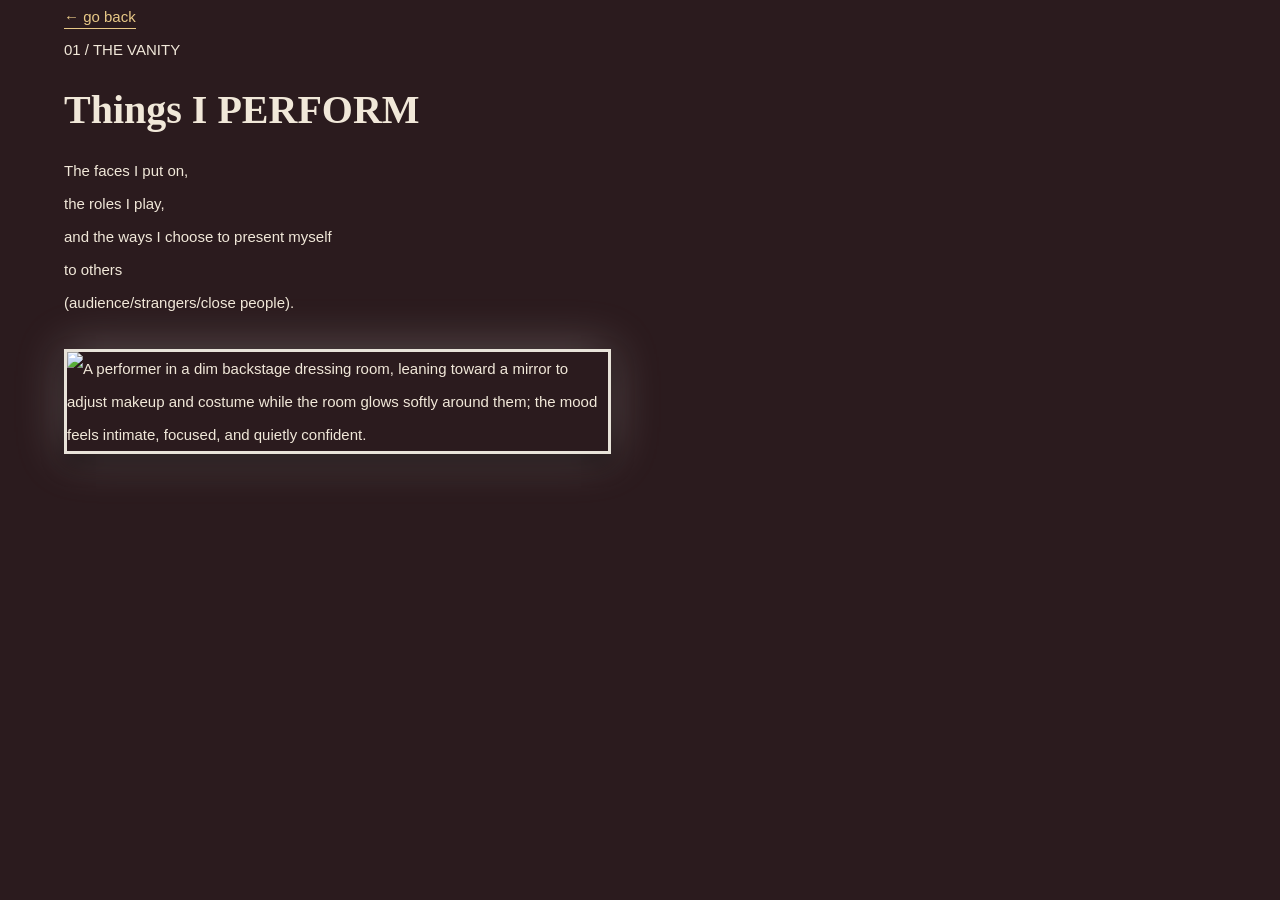
==== vanity.html @ a24becf7 "Add files via upload" ====
<!DOCTYPE html>
<html lang="en">
<head>
    <meta charset="UTF-8">
    <meta name="viewport" content="width=device-width, initial-scale=1.0">
    <title>Vanity | My Room</title>
    <link rel="stylesheet" href="../css/style.css">
</head>

<body class="vanity-page">

    <a href="../index.html" class="go-back">← go back</a >

    <main class="vanity-container">

        <header class="vanity-header">
            <p class="page-number">01 / THE VANITY</p >
            <h1>Things  I  PERFORM</h1>
            <p class="vanity-intro">
                The faces I put on, <br>
                the roles I play,<br>
                and the ways I choose to present myself <br>
                <span class="highlight-text">to others</span><br>
                (audience/strangers/close people).
            </p >
        </header>

        <section class="vanity-gallery">

            <img src="images/backstagecfa.jpg"
                 alt="A performer in a dim backstage dressing room, leaning toward a mirror to adjust makeup and costume while the room glows softly around them; the mood feels intimate, focused, and quietly confident."
                 class="vanity-main-photo">

              

        </section>

    </main>

</body>
</html>
---- css/style.css ----
@font-face {
    font-family: "Kiddo";
    src: url("Text font/kiddo/kiddo-regular.otf") format("opentype");
}

@font-face {
    font-family: "openboek";
    src: url("Text font2/openboek/openboek-notregular.otf") format("opentype");
}

* {
    margin: 0;
    padding: 0;
    box-sizing: border-box;
}

body {
    background-color: #e8dfd2;
}

.room-container {
    position: relative;
    width: 100%;
    margin: 0 auto;
}

.room-link {
    position: absolute;
    display: block;
    z-index: 20;
    cursor: pointer;
    background-color: transparent;
    border:none;
}

.room-link:hover {
    background: rgba(255, 245, 210, 0.12);
}

/* Interactive areas */

.vanity-link {
    top: 32%;
    left: 6%;
    width: 30%;
    height: 23%;
}

.mirror-link {
    top: 0%;
    left: 0%;
    width: 23%;
    height: 30%;
}

.underthebed-link {
    top: 42%;
    left: 48%;
    width: 25%;
    height: 25%;
}

.key-link {
    top: 2%;
    left: 66%;
    width: 14%;
    height: 17%;
}

.room-container img {
    width: 100%;
    height: auto;
    display: block;
}

.room-title {
    position: absolute;
    top: 50%;
    left: 50%;
    transform: translate(-50%, -50%) rotate(-2deg);
    z-index: 1;
    font-family: "Kiddo";
    font-size: 100px;
    font-weight: normal;
    color: #75513d;
    -webkit-text-stroke: 2px #fff4e5;
    paint-order: stroke fill;
    text-shadow: 3px 4px 0px #c99b98;
    text-align: center;
    width: 100%;
    z-index: 10;
    white-space: nowrap;
    text-shadow:
        0 0 10px rgba(255, 239, 190, 0.8),
        0 0 25px rgba(255, 225, 150, 0.6),
        0 0 45px rgba(255, 225, 150, 0.35);
    isolation: isolate;
}

.room-title::before {
    content: "";
    position: absolute;
    top: 50%;
    left: 50%;
    transform: translate(-50%, -50%);
    width: 115%;
    height: 150%;
    background: rgba(255, 239, 190, 0.45);
    filter: blur(35px);
    border-radius: 50%;
    z-index: -1;
    pointer-events: none;
}

.room-title span {
    display: block;
    font-size: 65px;
    margin-top: -5px;
}

.room-title small {
    display: block;
    margin-top: 10px;
    font-family: "Kiddo";
    font-size: 25px;
    font-weight: normal;
    color: #75513d;
    transform: rotate(1deg);
}

/* Vanity Page */
vanity-gallery {
    position: relative;
    width: 850px;
    max-width: 100%;
    margin: 0 auto;
    padding-bottom: 100px;
}

.vanity-main-photo {
    display: block;
    width: 45%;
    height: auto;
    max-width: 100%;
    margin-top: 30px; 
    border: 3px solid #e8e3d9;
    box-sizing: border-box;
    box-shadow: 0px 10px 20px rgba(0,0,0,0.4),
    0px 0px 48px rgba(255, 250, 248, 0.25);

}

.vanity-page {
    background-color: #2b1b1e;
    color: #F1e8d9;
    line-height: 2.2;
}

.go-back {
    color: #e8c987;
    text-decoration: none;
    border-bottom: 1px solid #e8c987;
    padding-bottom: 3px;
}

.go-back:hover {
    color: #fff0c9;
    opacity: 1;
}
/* Main font */
.vanity-page {
    font-family: 'kiddo', sans-serif;
    font-size: 15px;
    margin-left: 5%;
}

/* title */
.vanity-page .vanity-header h1 {
    font-family: 'openboek';
    font-size: 40px;
}


/* Other three pages */

.mirror-page,
.underbed-page,
.key-page {
    font-family: 'Kiddo', sans-serif;
    line-height: 2.2;
    margin-top: 40px;
    font-size: 1rem;
    margin-left: 3%;
}

/* Titles */
.mirror-page h1,
.underbed-page h1,
.key-page h1 {
    font-family: 'Openboek', serif;
    font-weight: normal;
}


/* Mirror page */
.mirror-page {
    background-color: #2c3a47;
    color: #f0efea;
    line-height: 2.2;
    margin-left: 6%;
    font-size: 1.1rem;
    font-weight: normal;
}

.mirror-page .go-back {
    color: #E8D0B9;
    border-color: #E8D0B9;
}
 mirror-gallery {
    position: relative;
    width: 600px;
    max-width: 100%;
    margin: 0 auto;
    padding-bottom: 100px;
}

.mirror-main-photo {
    display: block;
    width: 30%;
    position: absolute;
    top: 200px;
    right: 12%;
    z-index: 1;
    max-width: 100%;
    margin: 45px auto 0;
    border: 2px solid #ffffff
}

.mirror-small-photo {
    position: absolute;
    width: 20%;
    height: auto;
    right: 40%;
    z-index: 2;
    top: 190px;
    box-shadow: 5px 5px 15px rgba(0,0,0,0.2)
}


/* UNDER THE BED */
.underbed-page {
    background-color: #51464D;
    color: #F1E8E9;
    line-height: 2.2;
    margin-left: 5%
}

.underbed-page .go-back {
    color: #D7C1CF;
    border-color: #D7C1CF;
}

.underbed-gallery {
    position: relative;
    width: 850px;
    max-width: 100%;
    margin: 0 auto;
    padding-bottom: 100px;
}

.underbed-container {
    display: flex;
    justify-content: space-between;
    align-items: flex-start;
    margin-top: 40px;
    padding: 0 5%;
    gap: 40px;
}

.underbed-main-photo {
    display: block;
    width: 55%;
    height: auto;
    max-width: 100%;
    margin: 85px auto 0;
    left: 20%;
    border: 3px solid #2a2133;
    box-sizing: border-box;
    box-shadow: 0px 10px 20px rgba(0,0,0,0.6),
    0px 0px 60px rgba(74,48,87,0.6);
}

.underbed-small-photo {
    position: absolute;
    width: 20%;
    height: auto;
    right: 5%;
    top: 195px;
    border: 2px solid #2a2133;
    box-sizing: border-box;
    box-shadow: 0px 8px 15px rgba(0,0,0,0.6),
    0px 0px 40px rgba(74,48,87,0.5);
}
/* Key Page */
.key-page {
    background-color: #4a3424;
    color: #FFF1D8;
}

.key-page .go-back {
    color: #EADCC0;
    border-color: #EADCC0;
}

.key-description{
    font-size: 1.2rem;
    line-height: 2;
    margin-top: 30px;
    margin-bottom: 50 px;
}
    
    key-gallery {
    position: relative;
    width: 600px;
    max-width: 100%;
    margin: 0 auto;
    padding-bottom: 100px;
}

.key-main-photo {
    display: block;
    width: 35%;
    height: auto;
    max-width: 100%;
    margin: 45px auto 0;
    box-shadow: 0 0 40px rgba(255, 215, 0, 0.35)
}

.key-detail-photo {
    position: absolute;
    width: 20%;
    height: auto;
    right: 19%;
    top: 220px;
    box-shadow: 0 0 30px rgba(255,215,0,0.45)
}
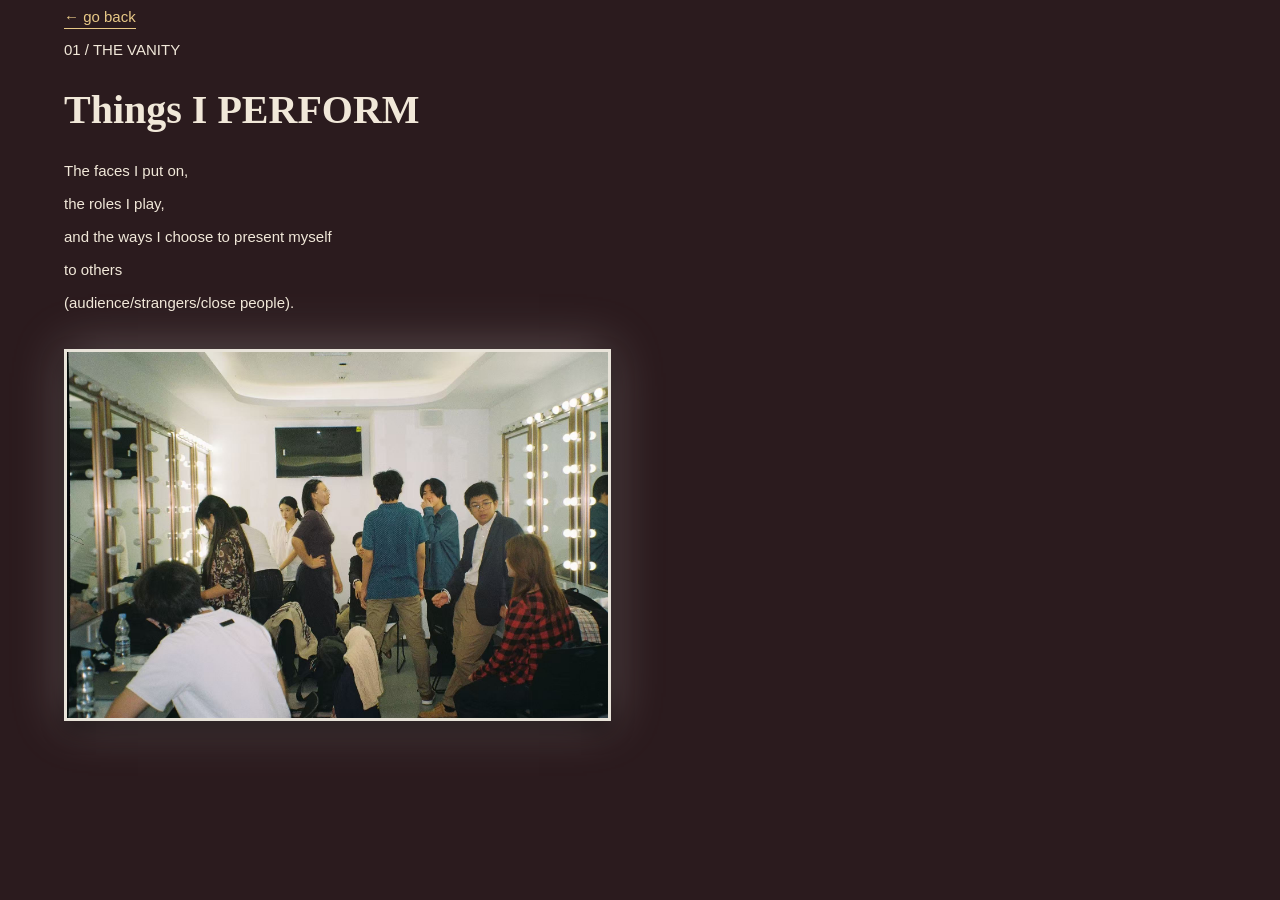
==== commit e3262ed7: "Change image file extension from .jpg to .JPG" ====
--- a/vanity.html
+++ b/vanity.html
@@ -27,7 +27,7 @@
 
         <section class="vanity-gallery">
 
-            <img src="images/backstagecfa.jpg"
+            <img src="images/backstagecfa.JPG"
                  alt="A performer in a dim backstage dressing room, leaning toward a mirror to adjust makeup and costume while the room glows softly around them; the mood feels intimate, focused, and quietly confident."
                  class="vanity-main-photo">
 
@@ -38,4 +38,4 @@
     </main>
 
 </body>
-</html>+</html>
--- a/css/style.css
+++ b/css/style.css
@@ -44,6 +44,8 @@
     left: 6%;
     width: 30%;
     height: 23%;
+    position: absolute;
+    z-index: 10;
 }
 
 .mirror-link {
@@ -51,6 +53,8 @@
     left: 0%;
     width: 23%;
     height: 30%;
+    position: absolute;
+    z-index: 10;
 }
 
 .underthebed-link {
@@ -58,6 +62,8 @@
     left: 48%;
     width: 25%;
     height: 25%;
+    position: absolute;
+    z-index: 10;
 }
 
 .key-link {
@@ -65,12 +71,17 @@
     left: 66%;
     width: 14%;
     height: 17%;
+    position: absolute;
+    z-index:10;
 }
 
 .room-container img {
-    width: 100%;
-    height: auto;
-    display: block;
+    width: 100vw;
+    height: 100vh;
+    object-fit: cover;
+    position:absolute;
+    display: block;
+    z-index: -1;
 }
 
 .room-title {
